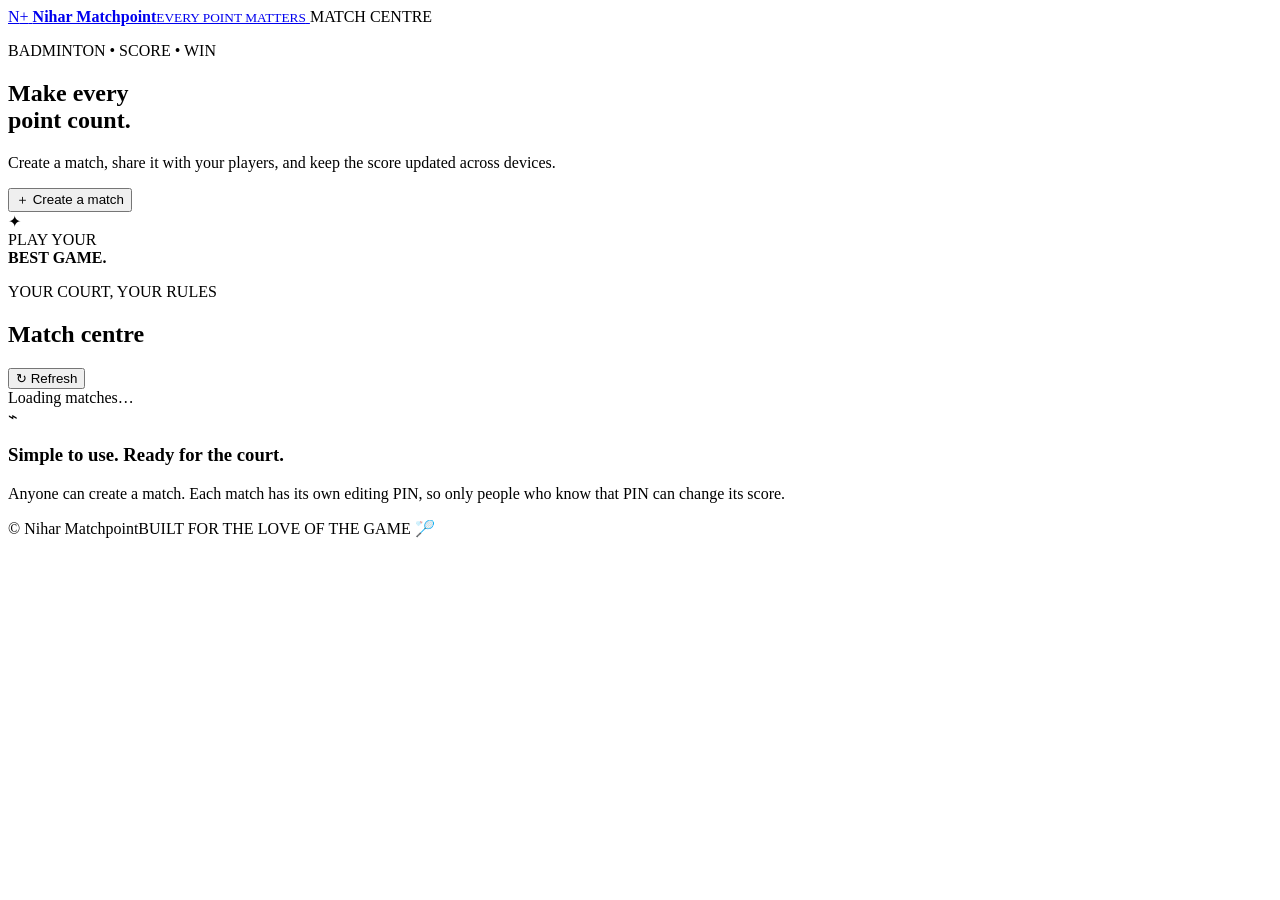
==== index.html @ f5f718df "Add files via upload" ====
<!doctype html>
<html lang="en">
<head>
  <meta charset="utf-8">
  <meta name="viewport" content="width=device-width, initial-scale=1">
  <meta name="theme-color" content="#101820">
  <meta name="description" content="Nihar Matchpoint — a simple badminton scoreboard for every match.">
  <title>Nihar Matchpoint | Badminton Scoreboard</title>
  <link rel="stylesheet" href="styles.css">
</head>
<body>
  <header class="topbar">
    <a class="brand" href="#" aria-label="Nihar Matchpoint home">
      <span class="brand-mark">N<span>+</span></span>
      <span><strong>Nihar Matchpoint</strong><small>EVERY POINT MATTERS</small></span>
    </a>
    <span class="live-pill"><i></i> MATCH CENTRE</span>
  </header>

  <main class="shell">
    <section class="hero">
      <div class="hero-copy">
        <p class="eyebrow">BADMINTON • SCORE • WIN</p>
        <h1>Make every<br><span>point count.</span></h1>
        <p class="hero-sub">Create a match, share it with your players, and keep the score updated across devices.</p>
        <button class="primary-btn" id="open-create">＋ Create a match</button>
      </div>
      <div class="hero-art" aria-hidden="true">
        <div class="court-lines"></div>
        <div class="shuttle">✦</div>
        <div class="art-caption">PLAY YOUR<br><b>BEST GAME.</b></div>
      </div>
    </section>

    <section class="section-heading">
      <div><p class="eyebrow">YOUR COURT, YOUR RULES</p><h2>Match centre</h2></div>
      <button class="secondary-btn" id="refresh-btn">↻ Refresh</button>
    </section>

    <div id="notice" class="notice hidden" role="status"></div>
    <section id="matches" class="matches-grid" aria-live="polite">
      <div class="loading-card"><span class="spinner"></span> Loading matches…</div>
    </section>

    <section class="how-panel">
      <div class="how-icon">⌁</div>
      <div><h3>Simple to use. Ready for the court.</h3><p>Anyone can create a match. Each match has its own editing PIN, so only people who know that PIN can change its score.</p></div>
    </section>
  </main>

  <footer><span>© <span id="year"></span> Nihar Matchpoint</span><span>BUILT FOR THE LOVE OF THE GAME 🏸</span></footer>

  <dialog id="create-dialog" class="dialog">
    <form id="create-form" class="dialog-content">
      <button type="button" class="dialog-close" data-close="create-dialog" aria-label="Close">×</button>
      <p class="eyebrow">NEW MATCH</p><h2>Set up your game</h2>
      <label>Match type
        <select id="match-type"><option value="singles">Singles</option><option value="doubles">Doubles</option></select>
      </label>
      <div class="form-grid">
        <label id="label-a">Player / Team A<input id="name-a" maxlength="50" placeholder="e.g. Nihar" required></label>
        <label id="label-b">Player / Team B<input id="name-b" maxlength="50" placeholder="e.g. Arjun" required></label>
      </div>
      <div class="form-grid">
        <label>Points to win a game<input id="points" type="number" min="1" max="99" value="21" required></label>
        <label>Games per match<select id="best-of"><option value="1">Best of 1</option><option value="3" selected>Best of 3</option><option value="5">Best of 5</option></select></label>
      </div>
      <label>Editing PIN <input id="create-pin" type="password" inputmode="numeric" minlength="4" maxlength="12" placeholder="Choose 4–12 digits" required></label>
      <p class="field-note">Share this PIN only with people who should be able to edit the score. The PIN cannot be recovered.</p>
      <button class="primary-btn full-btn" type="submit">Create match →</button>
      <p class="form-error" id="create-error"></p>
    </form>
  </dialog>

  <dialog id="match-dialog" class="dialog match-dialog">
    <div class="dialog-content match-content">
      <button type="button" class="dialog-close" data-close="match-dialog" aria-label="Close">×</button>
      <p class="eyebrow" id="match-kicker">MATCH SCOREBOARD</p>
      <h2 id="match-title">Match</h2>
      <div id="match-status" class="match-status">IN PROGRESS</div>
      <div class="scoreboard">
        <div class="score-side"><span class="team-label">SIDE A</span><h3 id="score-name-a">Player A</h3><strong id="score-a">0</strong><div class="score-actions"><button data-score="a" data-delta="-1" aria-label="Subtract one point from A">−</button><button data-score="a" data-delta="1" aria-label="Add one point to A">+</button></div></div>
        <div class="score-divider"><span>VS</span><i></i><small id="game-label">GAME 1</small></div>
        <div class="score-side"><span class="team-label">SIDE B</span><h3 id="score-name-b">Player B</h3><strong id="score-b">0</strong><div class="score-actions"><button data-score="b" data-delta="-1" aria-label="Subtract one point from B">−</button><button data-score="b" data-delta="1" aria-label="Add one point to B">+</button></div></div>
      </div>
      <div id="game-history" class="game-history"></div>
      <div id="winner-banner" class="winner-banner hidden"></div>
      <div class="match-controls">
        <button class="secondary-btn" id="edit-score-btn">🔐 Edit score</button>
        <button class="secondary-btn" id="next-game-btn">Next game ↗</button>
      </div>
      <p class="field-note">Scores refresh automatically while this match is open.</p>
      <p class="form-error" id="match-error"></p>
    </div>
  </dialog>

  <dialog id="pin-dialog" class="dialog pin-dialog">
    <form id="pin-form" class="dialog-content">
      <button type="button" class="dialog-close" data-close="pin-dialog" aria-label="Close">×</button>
      <p class="eyebrow">EDIT PERMISSION</p><h2>Enter match PIN</h2>
      <p class="muted">Enter the PIN set when this match was created to enable score changes.</p>
      <label>Editing PIN<input id="edit-pin" type="password" inputmode="numeric" minlength="4" maxlength="12" required placeholder="Match PIN"></label>
      <button class="primary-btn full-btn" type="submit">Unlock score editing</button>
      <p class="form-error" id="pin-error"></p>
    </form>
  </dialog>

  <script src="config.js"></script>
  <script src="app.js"></script>
</body>
</html>
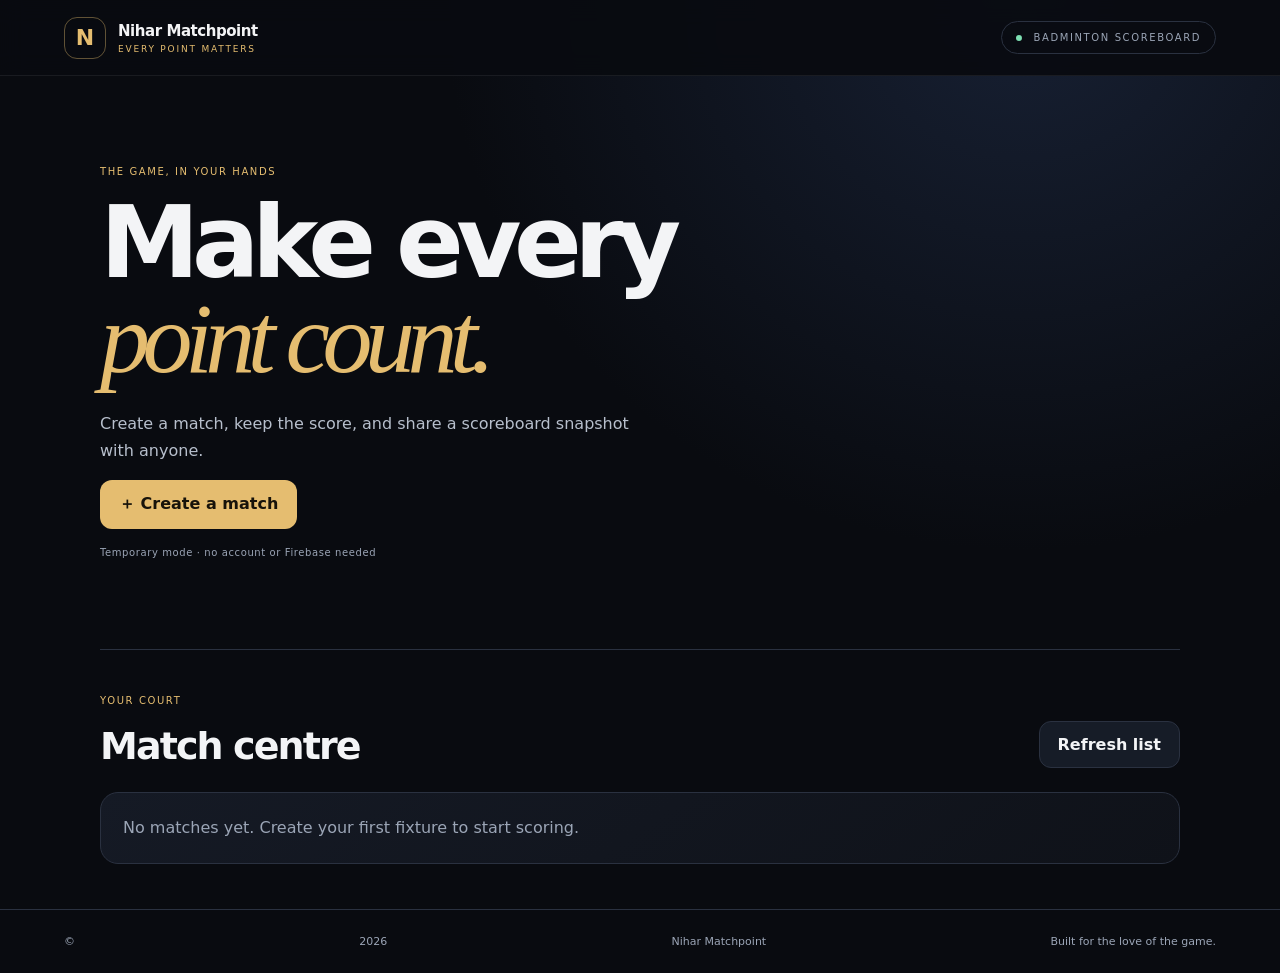
==== commit e6f163b2: "Add files via upload" ====
--- a/index.html
+++ b/index.html
@@ -1,111 +1,15 @@
 <!doctype html>
-<html lang="en">
-<head>
-  <meta charset="utf-8">
-  <meta name="viewport" content="width=device-width, initial-scale=1">
-  <meta name="theme-color" content="#101820">
-  <meta name="description" content="Nihar Matchpoint — a simple badminton scoreboard for every match.">
-  <title>Nihar Matchpoint | Badminton Scoreboard</title>
-  <link rel="stylesheet" href="styles.css">
-</head>
+<html lang="en"><head><meta charset="utf-8"><meta name="viewport" content="width=device-width,initial-scale=1"><meta name="theme-color" content="#090b10"><title>Nihar Matchpoint — Every Point Matters</title><link rel="stylesheet" href="styles.css"></head>
 <body>
-  <header class="topbar">
-    <a class="brand" href="#" aria-label="Nihar Matchpoint home">
-      <span class="brand-mark">N<span>+</span></span>
-      <span><strong>Nihar Matchpoint</strong><small>EVERY POINT MATTERS</small></span>
-    </a>
-    <span class="live-pill"><i></i> MATCH CENTRE</span>
-  </header>
-
-  <main class="shell">
-    <section class="hero">
-      <div class="hero-copy">
-        <p class="eyebrow">BADMINTON • SCORE • WIN</p>
-        <h1>Make every<br><span>point count.</span></h1>
-        <p class="hero-sub">Create a match, share it with your players, and keep the score updated across devices.</p>
-        <button class="primary-btn" id="open-create">＋ Create a match</button>
-      </div>
-      <div class="hero-art" aria-hidden="true">
-        <div class="court-lines"></div>
-        <div class="shuttle">✦</div>
-        <div class="art-caption">PLAY YOUR<br><b>BEST GAME.</b></div>
-      </div>
-    </section>
-
-    <section class="section-heading">
-      <div><p class="eyebrow">YOUR COURT, YOUR RULES</p><h2>Match centre</h2></div>
-      <button class="secondary-btn" id="refresh-btn">↻ Refresh</button>
-    </section>
-
-    <div id="notice" class="notice hidden" role="status"></div>
-    <section id="matches" class="matches-grid" aria-live="polite">
-      <div class="loading-card"><span class="spinner"></span> Loading matches…</div>
-    </section>
-
-    <section class="how-panel">
-      <div class="how-icon">⌁</div>
-      <div><h3>Simple to use. Ready for the court.</h3><p>Anyone can create a match. Each match has its own editing PIN, so only people who know that PIN can change its score.</p></div>
-    </section>
-  </main>
-
-  <footer><span>© <span id="year"></span> Nihar Matchpoint</span><span>BUILT FOR THE LOVE OF THE GAME 🏸</span></footer>
-
-  <dialog id="create-dialog" class="dialog">
-    <form id="create-form" class="dialog-content">
-      <button type="button" class="dialog-close" data-close="create-dialog" aria-label="Close">×</button>
-      <p class="eyebrow">NEW MATCH</p><h2>Set up your game</h2>
-      <label>Match type
-        <select id="match-type"><option value="singles">Singles</option><option value="doubles">Doubles</option></select>
-      </label>
-      <div class="form-grid">
-        <label id="label-a">Player / Team A<input id="name-a" maxlength="50" placeholder="e.g. Nihar" required></label>
-        <label id="label-b">Player / Team B<input id="name-b" maxlength="50" placeholder="e.g. Arjun" required></label>
-      </div>
-      <div class="form-grid">
-        <label>Points to win a game<input id="points" type="number" min="1" max="99" value="21" required></label>
-        <label>Games per match<select id="best-of"><option value="1">Best of 1</option><option value="3" selected>Best of 3</option><option value="5">Best of 5</option></select></label>
-      </div>
-      <label>Editing PIN <input id="create-pin" type="password" inputmode="numeric" minlength="4" maxlength="12" placeholder="Choose 4–12 digits" required></label>
-      <p class="field-note">Share this PIN only with people who should be able to edit the score. The PIN cannot be recovered.</p>
-      <button class="primary-btn full-btn" type="submit">Create match →</button>
-      <p class="form-error" id="create-error"></p>
-    </form>
-  </dialog>
-
-  <dialog id="match-dialog" class="dialog match-dialog">
-    <div class="dialog-content match-content">
-      <button type="button" class="dialog-close" data-close="match-dialog" aria-label="Close">×</button>
-      <p class="eyebrow" id="match-kicker">MATCH SCOREBOARD</p>
-      <h2 id="match-title">Match</h2>
-      <div id="match-status" class="match-status">IN PROGRESS</div>
-      <div class="scoreboard">
-        <div class="score-side"><span class="team-label">SIDE A</span><h3 id="score-name-a">Player A</h3><strong id="score-a">0</strong><div class="score-actions"><button data-score="a" data-delta="-1" aria-label="Subtract one point from A">−</button><button data-score="a" data-delta="1" aria-label="Add one point to A">+</button></div></div>
-        <div class="score-divider"><span>VS</span><i></i><small id="game-label">GAME 1</small></div>
-        <div class="score-side"><span class="team-label">SIDE B</span><h3 id="score-name-b">Player B</h3><strong id="score-b">0</strong><div class="score-actions"><button data-score="b" data-delta="-1" aria-label="Subtract one point from B">−</button><button data-score="b" data-delta="1" aria-label="Add one point to B">+</button></div></div>
-      </div>
-      <div id="game-history" class="game-history"></div>
-      <div id="winner-banner" class="winner-banner hidden"></div>
-      <div class="match-controls">
-        <button class="secondary-btn" id="edit-score-btn">🔐 Edit score</button>
-        <button class="secondary-btn" id="next-game-btn">Next game ↗</button>
-      </div>
-      <p class="field-note">Scores refresh automatically while this match is open.</p>
-      <p class="form-error" id="match-error"></p>
-    </div>
-  </dialog>
-
-  <dialog id="pin-dialog" class="dialog pin-dialog">
-    <form id="pin-form" class="dialog-content">
-      <button type="button" class="dialog-close" data-close="pin-dialog" aria-label="Close">×</button>
-      <p class="eyebrow">EDIT PERMISSION</p><h2>Enter match PIN</h2>
-      <p class="muted">Enter the PIN set when this match was created to enable score changes.</p>
-      <label>Editing PIN<input id="edit-pin" type="password" inputmode="numeric" minlength="4" maxlength="12" required placeholder="Match PIN"></label>
-      <button class="primary-btn full-btn" type="submit">Unlock score editing</button>
-      <p class="form-error" id="pin-error"></p>
-    </form>
-  </dialog>
-
-  <script src="config.js"></script>
-  <script src="app.js"></script>
-</body>
-</html>
+<header class="topbar"><a class="brand" href="#"><span class="mark">N</span><span><strong>Nihar Matchpoint</strong><small>EVERY POINT MATTERS</small></span></a><span class="pill"><i></i> BADMINTON SCOREBOARD</span></header>
+<main class="shell"><section class="hero"><p class="eyebrow">THE GAME, IN YOUR HANDS</p><h1>Make every<br><em>point count.</em></h1><p class="intro">Create a match, keep the score, and share a scoreboard snapshot with anyone.</p><button class="primary" id="createBtn">＋ Create a match</button><p class="note">Temporary mode · no account or Firebase needed</p></section>
+<section class="section"><div class="section-head"><div><p class="eyebrow">YOUR COURT</p><h2>Match centre</h2></div><button class="secondary" id="refreshBtn">Refresh list</button></div><div id="matches" class="matches"></div></section>
+<section class="section shared hidden" id="sharedSection"><div class="section-head"><div><p class="eyebrow">SHARED VIEW</p><h2>Scoreboard snapshot</h2></div></div><div id="sharedBoard"></div><p class="note">This is a snapshot from the shared link. Changes made by another person won't sync back to the original match.</p></section></main>
+<footer>© <span id="year"></span> Nihar Matchpoint <span>Built for the love of the game.</span></footer>
+<dialog id="createDialog"><form id="createForm" class="dialog-card"><button type="button" class="x" data-close="createDialog" aria-label="Close">×</button><p class="eyebrow">NEW FIXTURE</p><h2>Create a match</h2>
+<label>Match type<select id="matchType"><option value="singles">Singles</option><option value="doubles">Doubles</option></select></label>
+<label>Player / Team A<input id="nameA" required maxlength="60" placeholder="e.g. Nihar / Arjun"></label><label>Player / Team B<input id="nameB" required maxlength="60" placeholder="e.g. Kiran / Rahul"></label>
+<div class="two"><label>Points per game<select id="points"><option>11</option><option>15</option><option selected>21</option><option>25</option><option>30</option></select></label><label>Best of<select id="bestOf"><option value="1">1 game</option><option value="3" selected>3 games</option><option value="5">5 games</option></select></label></div>
+<label>Editing PIN (4–12 digits)<input id="pin" required inputmode="numeric" pattern="[0-9]{4,12}" minlength="4" maxlength="12" placeholder="Choose a PIN"></label><p class="note">PIN is only stored on this device in temporary mode. Do not reuse an important password.</p><p id="formError" class="error"></p><button class="primary full" type="submit">Create scoreboard</button></form></dialog>
+<dialog id="matchDialog"><div class="dialog-card match-dialog"><button type="button" class="x" data-close="matchDialog" aria-label="Close">×</button><p class="eyebrow" id="matchKicker">MATCH SCOREBOARD</p><h2 id="matchTitle">Player A vs Player B</h2><div id="matchBoard"></div><div class="actions"><button class="secondary" id="editBtn">🔐 Unlock editing</button><button class="secondary" id="shareBtn">↗ Share snapshot</button></div><p id="matchMessage" class="note"></p></div></dialog>
+<script src="app.js"></script></body></html>
--- a/styles.css
+++ b/styles.css
@@ -0,0 +1 @@
+:root{--bg:#090b10;--panel:#11151e;--panel2:#161c27;--line:#2a3140;--text:#f3f4f6;--muted:#9ba5b6;--gold:#e5bd70;--green:#7ee0b3}*{box-sizing:border-box}body{margin:0;background:radial-gradient(ellipse at 80% 0%,#172033 0,transparent 40%),var(--bg);color:var(--text);font-family:Inter,system-ui,-apple-system,Segoe UI,sans-serif}button,input,select{font:inherit}button{cursor:pointer}.topbar{height:76px;padding:0 max(5vw,20px);display:flex;align-items:center;justify-content:space-between;border-bottom:1px solid #ffffff12;position:sticky;top:0;background:#090b10ef;backdrop-filter:blur(12px);z-index:2}.brand{display:flex;align-items:center;gap:12px;color:inherit;text-decoration:none}.mark{width:42px;height:42px;border:1px solid #e5bd7066;border-radius:13px;display:grid;place-items:center;color:var(--gold);font-weight:900;font-size:22px}.brand strong{display:block;font-size:15px;letter-spacing:-.03em}.brand small{display:block;color:var(--gold);font-size:9px;letter-spacing:.2em;margin-top:4px}.pill,.eyebrow,.note{font-size:10px;letter-spacing:.16em;text-transform:uppercase;color:var(--muted)}.pill{border:1px solid var(--line);border-radius:99px;padding:10px 14px}.pill i{display:inline-block;width:6px;height:6px;background:var(--green);border-radius:50%;margin-right:7px}.shell{width:min(1080px,90vw);margin:auto}.hero{padding:90px 0 78px;border-bottom:1px solid var(--line)}.eyebrow{color:var(--gold);margin:0 0 18px}.hero h1{font-size:clamp(48px,9vw,100px);line-height:.95;letter-spacing:-.075em;margin:0 0 24px}.hero h1 em{font-family:Georgia,serif;color:var(--gold);font-weight:400}.intro{max-width:530px;color:#b7bfcc;line-height:1.7;font-size:16px}.primary,.secondary{border-radius:12px;padding:13px 18px;border:1px solid transparent;font-weight:700}.primary{background:var(--gold);color:#17130a}.primary:hover{filter:brightness(1.08)}.secondary{background:var(--panel2);color:var(--text);border-color:var(--line)}.note{font-size:10px;line-height:1.7;letter-spacing:.06em;text-transform:none}.hero .note{margin-top:15px}.section{padding:45px 0}.section-head{display:flex;align-items:end;justify-content:space-between;gap:18px;margin-bottom:24px}.section h2,.dialog-card h2{margin:0;font-size:clamp(26px,4vw,38px);letter-spacing:-.05em}.matches{display:grid;grid-template-columns:repeat(auto-fit,minmax(min(100%,310px),1fr));gap:16px}.empty,.match-card{border:1px solid var(--line);background:linear-gradient(145deg,#151a25,#0f1219);border-radius:18px;padding:22px}.empty{color:var(--muted);line-height:1.6}.match-card .cardtop{display:flex;justify-content:space-between;gap:8px;align-items:center}.badge{font-size:9px;letter-spacing:.12em;color:var(--green);border:1px solid #7ee0b344;padding:6px 8px;border-radius:99px}.badge.done{color:var(--gold);border-color:#e5bd7044}.meta{font-size:10px;color:var(--muted)}.teams{display:grid;grid-template-columns:1fr auto 1fr;gap:10px;align-items:center;margin:28px 0}.team:last-child{text-align:right}.team strong{display:block;overflow-wrap:anywhere;font-size:14px}.team small{display:block;color:var(--muted);font-size:10px;margin-top:6px}.score{font-size:48px;font-weight:800;letter-spacing:-.06em;margin-top:6px}.vs{color:var(--muted);font-size:10px}.cardbottom{border-top:1px solid var(--line);padding-top:14px;display:flex;align-items:center;justify-content:space-between;gap:12px}.cardbottom small{color:var(--muted);font-size:10px}.open{border:0;background:none;color:var(--gold);font-weight:700;font-size:12px}.hidden{display:none!important}footer{border-top:1px solid var(--line);padding:25px 5vw;display:flex;justify-content:space-between;gap:10px;color:var(--muted);font-size:11px}dialog{background:transparent;border:0;padding:12px;width:min(560px,100%);max-width:100%;max-height:95vh}dialog::backdrop{background:#02040ad9;backdrop-filter:blur(5px)}.dialog-card{position:relative;background:var(--panel);border:1px solid var(--line);border-radius:22px;padding:28px;max-height:90vh;overflow:auto}.x{position:absolute;right:17px;top:13px;background:transparent;border:0;color:var(--muted);font-size:28px}.dialog-card h2{margin-bottom:24px}.dialog-card label{display:block;font-size:12px;color:#c4cad5;margin:14px 0}.dialog-card input,.dialog-card select{display:block;width:100%;margin-top:7px;background:#090c12;color:var(--text);border:1px solid var(--line);border-radius:10px;padding:12px;outline:none}.dialog-card input:focus,.dialog-card select:focus{border-color:var(--gold)}.two{display:grid;grid-template-columns:1fr 1fr;gap:12px}.full{width:100%}.error{color:#ff9292;font-size:12px}.board{background:#090c12;border:1px solid var(--line);border-radius:16px;padding:20px;margin:20px 0}.boardtop{display:flex;justify-content:space-between;gap:10px;color:var(--muted);font-size:10px;text-transform:uppercase;letter-spacing:.1em}.scoregrid{display:grid;grid-template-columns:1fr 1fr;gap:12px;margin:22px 0}.scorebox{background:var(--panel2);border:1px solid var(--line);border-radius:14px;padding:15px;text-align:center;min-width:0}.scorebox strong{display:block;min-height:36px;overflow-wrap:anywhere;font-size:13px}.bigscore{font-size:62px;font-weight:800;letter-spacing:-.07em;margin:5px}.scorecontrols{display:flex;justify-content:center;gap:8px}.scorecontrols button{border:1px solid var(--line);background:#242c39;color:var(--text);border-radius:9px;min-width:42px;padding:8px;font-weight:800}.scorecontrols button:disabled{opacity:.35;cursor:not-allowed}.history{display:flex;flex-wrap:wrap;gap:8px}.chip{background:var(--panel2);border:1px solid var(--line);border-radius:9px;padding:8px 10px;font-size:11px;color:var(--muted)}.chip b{color:var(--text);margin-left:6px}.winner{color:var(--gold);text-align:center;font-weight:800;margin:16px 0}.actions{display:flex;gap:10px;flex-wrap:wrap}.actions button{flex:1}.shared{border-top:1px solid var(--line)}@media(max-width:600px){.pill{font-size:8px;padding:8px}.topbar{padding:0 16px}.hero{padding:65px 0}.section-head{align-items:start;flex-direction:column}.dialog-card{padding:24px 18px}footer{flex-direction:column}.score{font-size:40px}}
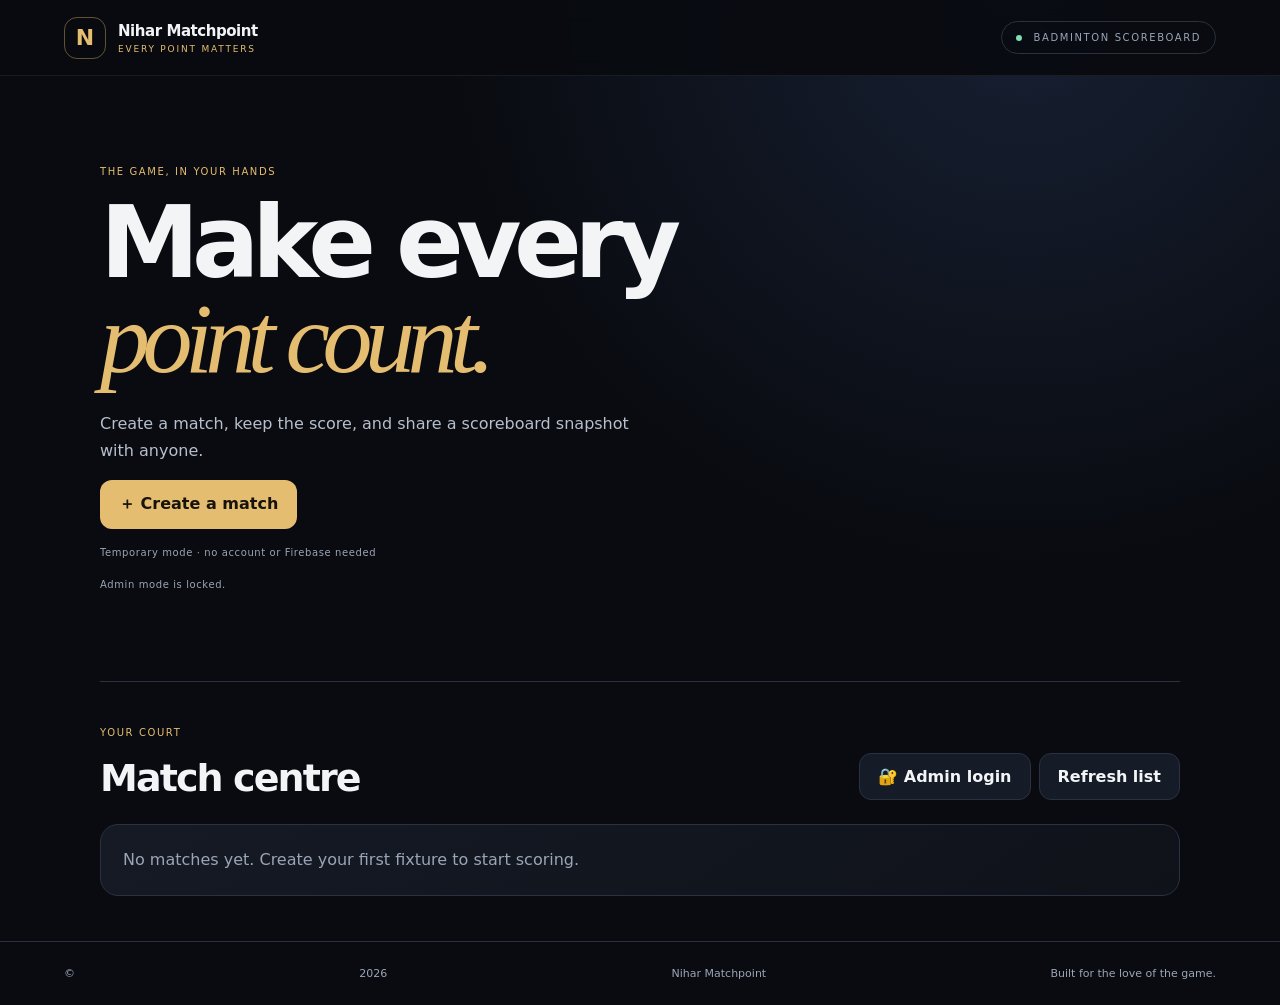
==== commit ba9879ca: "Add files via upload" ====
--- a/index.html
+++ b/index.html
@@ -2,8 +2,8 @@
 <html lang="en"><head><meta charset="utf-8"><meta name="viewport" content="width=device-width,initial-scale=1"><meta name="theme-color" content="#090b10"><title>Nihar Matchpoint — Every Point Matters</title><link rel="stylesheet" href="styles.css"></head>
 <body>
 <header class="topbar"><a class="brand" href="#"><span class="mark">N</span><span><strong>Nihar Matchpoint</strong><small>EVERY POINT MATTERS</small></span></a><span class="pill"><i></i> BADMINTON SCOREBOARD</span></header>
-<main class="shell"><section class="hero"><p class="eyebrow">THE GAME, IN YOUR HANDS</p><h1>Make every<br><em>point count.</em></h1><p class="intro">Create a match, keep the score, and share a scoreboard snapshot with anyone.</p><button class="primary" id="createBtn">＋ Create a match</button><p class="note">Temporary mode · no account or Firebase needed</p></section>
-<section class="section"><div class="section-head"><div><p class="eyebrow">YOUR COURT</p><h2>Match centre</h2></div><button class="secondary" id="refreshBtn">Refresh list</button></div><div id="matches" class="matches"></div></section>
+<main class="shell"><section class="hero"><p class="eyebrow">THE GAME, IN YOUR HANDS</p><h1>Make every<br><em>point count.</em></h1><p class="intro">Create a match, keep the score, and share a scoreboard snapshot with anyone.</p><button class="primary" id="createBtn">＋ Create a match</button><p class="note">Temporary mode · no account or Firebase needed</p><p id="adminStatus" class="note" aria-live="polite">Admin mode is locked.</p></section>
+<section class="section"><div class="section-head"><div><p class="eyebrow">YOUR COURT</p><h2>Match centre</h2></div><div class="head-actions"><button class="secondary" id="adminBtn">🔐 Admin login</button><button class="secondary" id="refreshBtn">Refresh list</button></div></div><div id="matches" class="matches"></div></section>
 <section class="section shared hidden" id="sharedSection"><div class="section-head"><div><p class="eyebrow">SHARED VIEW</p><h2>Scoreboard snapshot</h2></div></div><div id="sharedBoard"></div><p class="note">This is a snapshot from the shared link. Changes made by another person won't sync back to the original match.</p></section></main>
 <footer>© <span id="year"></span> Nihar Matchpoint <span>Built for the love of the game.</span></footer>
 <dialog id="createDialog"><form id="createForm" class="dialog-card"><button type="button" class="x" data-close="createDialog" aria-label="Close">×</button><p class="eyebrow">NEW FIXTURE</p><h2>Create a match</h2>
--- a/styles.css
+++ b/styles.css
@@ -1 +1,19 @@
-:root{--bg:#090b10;--panel:#11151e;--panel2:#161c27;--line:#2a3140;--text:#f3f4f6;--muted:#9ba5b6;--gold:#e5bd70;--green:#7ee0b3}*{box-sizing:border-box}body{margin:0;background:radial-gradient(ellipse at 80% 0%,#172033 0,transparent 40%),var(--bg);color:var(--text);font-family:Inter,system-ui,-apple-system,Segoe UI,sans-serif}button,input,select{font:inherit}button{cursor:pointer}.topbar{height:76px;padding:0 max(5vw,20px);display:flex;align-items:center;justify-content:space-between;border-bottom:1px solid #ffffff12;position:sticky;top:0;background:#090b10ef;backdrop-filter:blur(12px);z-index:2}.brand{display:flex;align-items:center;gap:12px;color:inherit;text-decoration:none}.mark{width:42px;height:42px;border:1px solid #e5bd7066;border-radius:13px;display:grid;place-items:center;color:var(--gold);font-weight:900;font-size:22px}.brand strong{display:block;font-size:15px;letter-spacing:-.03em}.brand small{display:block;color:var(--gold);font-size:9px;letter-spacing:.2em;margin-top:4px}.pill,.eyebrow,.note{font-size:10px;letter-spacing:.16em;text-transform:uppercase;color:var(--muted)}.pill{border:1px solid var(--line);border-radius:99px;padding:10px 14px}.pill i{display:inline-block;width:6px;height:6px;background:var(--green);border-radius:50%;margin-right:7px}.shell{width:min(1080px,90vw);margin:auto}.hero{padding:90px 0 78px;border-bottom:1px solid var(--line)}.eyebrow{color:var(--gold);margin:0 0 18px}.hero h1{font-size:clamp(48px,9vw,100px);line-height:.95;letter-spacing:-.075em;margin:0 0 24px}.hero h1 em{font-family:Georgia,serif;color:var(--gold);font-weight:400}.intro{max-width:530px;color:#b7bfcc;line-height:1.7;font-size:16px}.primary,.secondary{border-radius:12px;padding:13px 18px;border:1px solid transparent;font-weight:700}.primary{background:var(--gold);color:#17130a}.primary:hover{filter:brightness(1.08)}.secondary{background:var(--panel2);color:var(--text);border-color:var(--line)}.note{font-size:10px;line-height:1.7;letter-spacing:.06em;text-transform:none}.hero .note{margin-top:15px}.section{padding:45px 0}.section-head{display:flex;align-items:end;justify-content:space-between;gap:18px;margin-bottom:24px}.section h2,.dialog-card h2{margin:0;font-size:clamp(26px,4vw,38px);letter-spacing:-.05em}.matches{display:grid;grid-template-columns:repeat(auto-fit,minmax(min(100%,310px),1fr));gap:16px}.empty,.match-card{border:1px solid var(--line);background:linear-gradient(145deg,#151a25,#0f1219);border-radius:18px;padding:22px}.empty{color:var(--muted);line-height:1.6}.match-card .cardtop{display:flex;justify-content:space-between;gap:8px;align-items:center}.badge{font-size:9px;letter-spacing:.12em;color:var(--green);border:1px solid #7ee0b344;padding:6px 8px;border-radius:99px}.badge.done{color:var(--gold);border-color:#e5bd7044}.meta{font-size:10px;color:var(--muted)}.teams{display:grid;grid-template-columns:1fr auto 1fr;gap:10px;align-items:center;margin:28px 0}.team:last-child{text-align:right}.team strong{display:block;overflow-wrap:anywhere;font-size:14px}.team small{display:block;color:var(--muted);font-size:10px;margin-top:6px}.score{font-size:48px;font-weight:800;letter-spacing:-.06em;margin-top:6px}.vs{color:var(--muted);font-size:10px}.cardbottom{border-top:1px solid var(--line);padding-top:14px;display:flex;align-items:center;justify-content:space-between;gap:12px}.cardbottom small{color:var(--muted);font-size:10px}.open{border:0;background:none;color:var(--gold);font-weight:700;font-size:12px}.hidden{display:none!important}footer{border-top:1px solid var(--line);padding:25px 5vw;display:flex;justify-content:space-between;gap:10px;color:var(--muted);font-size:11px}dialog{background:transparent;border:0;padding:12px;width:min(560px,100%);max-width:100%;max-height:95vh}dialog::backdrop{background:#02040ad9;backdrop-filter:blur(5px)}.dialog-card{position:relative;background:var(--panel);border:1px solid var(--line);border-radius:22px;padding:28px;max-height:90vh;overflow:auto}.x{position:absolute;right:17px;top:13px;background:transparent;border:0;color:var(--muted);font-size:28px}.dialog-card h2{margin-bottom:24px}.dialog-card label{display:block;font-size:12px;color:#c4cad5;margin:14px 0}.dialog-card input,.dialog-card select{display:block;width:100%;margin-top:7px;background:#090c12;color:var(--text);border:1px solid var(--line);border-radius:10px;padding:12px;outline:none}.dialog-card input:focus,.dialog-card select:focus{border-color:var(--gold)}.two{display:grid;grid-template-columns:1fr 1fr;gap:12px}.full{width:100%}.error{color:#ff9292;font-size:12px}.board{background:#090c12;border:1px solid var(--line);border-radius:16px;padding:20px;margin:20px 0}.boardtop{display:flex;justify-content:space-between;gap:10px;color:var(--muted);font-size:10px;text-transform:uppercase;letter-spacing:.1em}.scoregrid{display:grid;grid-template-columns:1fr 1fr;gap:12px;margin:22px 0}.scorebox{background:var(--panel2);border:1px solid var(--line);border-radius:14px;padding:15px;text-align:center;min-width:0}.scorebox strong{display:block;min-height:36px;overflow-wrap:anywhere;font-size:13px}.bigscore{font-size:62px;font-weight:800;letter-spacing:-.07em;margin:5px}.scorecontrols{display:flex;justify-content:center;gap:8px}.scorecontrols button{border:1px solid var(--line);background:#242c39;color:var(--text);border-radius:9px;min-width:42px;padding:8px;font-weight:800}.scorecontrols button:disabled{opacity:.35;cursor:not-allowed}.history{display:flex;flex-wrap:wrap;gap:8px}.chip{background:var(--panel2);border:1px solid var(--line);border-radius:9px;padding:8px 10px;font-size:11px;color:var(--muted)}.chip b{color:var(--text);margin-left:6px}.winner{color:var(--gold);text-align:center;font-weight:800;margin:16px 0}.actions{display:flex;gap:10px;flex-wrap:wrap}.actions button{flex:1}.shared{border-top:1px solid var(--line)}@media(max-width:600px){.pill{font-size:8px;padding:8px}.topbar{padding:0 16px}.hero{padding:65px 0}.section-head{align-items:start;flex-direction:column}.dialog-card{padding:24px 18px}footer{flex-direction:column}.score{font-size:40px}}+:root{--bg:#090b10;--panel:#11151e;--panel2:#161c27;--line:#2a3140;--text:#f3f4f6;--muted:#9ba5b6;--gold:#e5bd70;--green:#7ee0b3}*{box-sizing:border-box}body{margin:0;background:radial-gradient(ellipse at 80% 0%,#172033 0,transparent 40%),var(--bg);color:var(--text);font-family:Inter,system-ui,-apple-system,Segoe UI,sans-serif}button,input,select{font:inherit}button{cursor:pointer}.topbar{height:76px;padding:0 max(5vw,20px);display:flex;align-items:center;justify-content:space-between;border-bottom:1px solid #ffffff12;position:sticky;top:0;background:#090b10ef;backdrop-filter:blur(12px);z-index:2}.brand{display:flex;align-items:center;gap:12px;color:inherit;text-decoration:none}.mark{width:42px;height:42px;border:1px solid #e5bd7066;border-radius:13px;display:grid;place-items:center;color:var(--gold);font-weight:900;font-size:22px}.brand strong{display:block;font-size:15px;letter-spacing:-.03em}.brand small{display:block;color:var(--gold);font-size:9px;letter-spacing:.2em;margin-top:4px}.pill,.eyebrow,.note{font-size:10px;letter-spacing:.16em;text-transform:uppercase;color:var(--muted)}.pill{border:1px solid var(--line);border-radius:99px;padding:10px 14px}.pill i{display:inline-block;width:6px;height:6px;background:var(--green);border-radius:50%;margin-right:7px}.shell{width:min(1080px,90vw);margin:auto}.hero{padding:90px 0 78px;border-bottom:1px solid var(--line)}.eyebrow{color:var(--gold);margin:0 0 18px}.hero h1{font-size:clamp(48px,9vw,100px);line-height:.95;letter-spacing:-.075em;margin:0 0 24px}.hero h1 em{font-family:Georgia,serif;color:var(--gold);font-weight:400}.intro{max-width:530px;color:#b7bfcc;line-height:1.7;font-size:16px}.primary,.secondary{border-radius:12px;padding:13px 18px;border:1px solid transparent;font-weight:700}.primary{background:var(--gold);color:#17130a}.primary:hover{filter:brightness(1.08)}.secondary{background:var(--panel2);color:var(--text);border-color:var(--line)}.note{font-size:10px;line-height:1.7;letter-spacing:.06em;text-transform:none}.hero .note{margin-top:15px}.section{padding:45px 0}.section-head{display:flex;align-items:end;justify-content:space-between;gap:18px;margin-bottom:24px}.section h2,.dialog-card h2{margin:0;font-size:clamp(26px,4vw,38px);letter-spacing:-.05em}.matches{display:grid;grid-template-columns:repeat(auto-fit,minmax(min(100%,310px),1fr));gap:16px}.empty,.match-card{border:1px solid var(--line);background:linear-gradient(145deg,#151a25,#0f1219);border-radius:18px;padding:22px}.empty{color:var(--muted);line-height:1.6}.match-card .cardtop{display:flex;justify-content:space-between;gap:8px;align-items:center}.badge{font-size:9px;letter-spacing:.12em;color:var(--green);border:1px solid #7ee0b344;padding:6px 8px;border-radius:99px}.badge.done{color:var(--gold);border-color:#e5bd7044}.meta{font-size:10px;color:var(--muted)}.teams{display:grid;grid-template-columns:1fr auto 1fr;gap:10px;align-items:center;margin:28px 0}.team:last-child{text-align:right}.team strong{display:block;overflow-wrap:anywhere;font-size:14px}.team small{display:block;color:var(--muted);font-size:10px;margin-top:6px}.score{font-size:48px;font-weight:800;letter-spacing:-.06em;margin-top:6px}.vs{color:var(--muted);font-size:10px}.cardbottom{border-top:1px solid var(--line);padding-top:14px;display:flex;align-items:center;justify-content:space-between;gap:12px}.cardbottom small{color:var(--muted);font-size:10px}.open{border:0;background:none;color:var(--gold);font-weight:700;font-size:12px}.hidden{display:none!important}footer{border-top:1px solid var(--line);padding:25px 5vw;display:flex;justify-content:space-between;gap:10px;color:var(--muted);font-size:11px}dialog{background:transparent;border:0;padding:12px;width:min(560px,100%);max-width:100%;max-height:95vh}dialog::backdrop{background:#02040ad9;backdrop-filter:blur(5px)}.dialog-card{position:relative;background:var(--panel);border:1px solid var(--line);border-radius:22px;padding:28px;max-height:90vh;overflow:auto}.x{position:absolute;right:17px;top:13px;background:transparent;border:0;color:var(--muted);font-size:28px}.dialog-card h2{margin-bottom:24px}.dialog-card label{display:block;font-size:12px;color:#c4cad5;margin:14px 0}.dialog-card input,.dialog-card select{display:block;width:100%;margin-top:7px;background:#090c12;color:var(--text);border:1px solid var(--line);border-radius:10px;padding:12px;outline:none}.dialog-card input:focus,.dialog-card select:focus{border-color:var(--gold)}.two{display:grid;grid-template-columns:1fr 1fr;gap:12px}.full{width:100%}.error{color:#ff9292;font-size:12px}.board{background:#090c12;border:1px solid var(--line);border-radius:16px;padding:20px;margin:20px 0}.boardtop{display:flex;justify-content:space-between;gap:10px;color:var(--muted);font-size:10px;text-transform:uppercase;letter-spacing:.1em}.scoregrid{display:grid;grid-template-columns:1fr 1fr;gap:12px;margin:22px 0}.scorebox{background:var(--panel2);border:1px solid var(--line);border-radius:14px;padding:15px;text-align:center;min-width:0}.scorebox strong{display:block;min-height:36px;overflow-wrap:anywhere;font-size:13px}.bigscore{font-size:62px;font-weight:800;letter-spacing:-.07em;margin:5px}.scorecontrols{display:flex;justify-content:center;gap:8px}.scorecontrols button{border:1px solid var(--line);background:#242c39;color:var(--text);border-radius:9px;min-width:42px;padding:8px;font-weight:800}.scorecontrols button:disabled{opacity:.35;cursor:not-allowed}.history{display:flex;flex-wrap:wrap;gap:8px}.chip{background:var(--panel2);border:1px solid var(--line);border-radius:9px;padding:8px 10px;font-size:11px;color:var(--muted)}.chip b{color:var(--text);margin-left:6px}.winner{color:var(--gold);text-align:center;font-weight:800;margin:16px 0}.actions{display:flex;gap:10px;flex-wrap:wrap}.actions button{flex:1}.shared{border-top:1px solid var(--line)}@media(max-width:600px){.pill{font-size:8px;padding:8px}.topbar{padding:0 16px}.hero{padding:65px 0}.section-head{align-items:start;flex-direction:column}.dialog-card{padding:24px 18px}footer{flex-direction:column}.score{font-size:40px}}
+
+/* High-visibility scorecard update */
+.dialog-card{color:#f8fafc!important;background:#101827!important}
+.dialog-card h2,.dialog-card h3,.dialog-card p,.dialog-card label{color:#f8fafc}
+.board{background:#070d18!important;border:2px solid #46536a!important}
+.boardtop{color:#d4deef!important;font-size:12px!important}
+.scorebox{background:#172338!important;border:2px solid #4b5f7d!important;box-shadow:0 4px 14px #0005}
+.scorebox strong{color:#ffffff!important;font-size:15px!important;font-weight:800!important;line-height:1.3}
+.bigscore{color:#ffffff!important;font-size:clamp(58px,12vw,76px)!important;font-weight:900!important;text-shadow:0 2px 12px #0008}
+.scorebox:first-child{border-color:#16b8e8!important;background:linear-gradient(145deg,#12384a,#172338)!important}
+.scorebox:last-child{border-color:#ff9d45!important;background:linear-gradient(145deg,#4a2b18,#172338)!important}
+.scorecontrols button{background:#26364e!important;border:1px solid #8193ad!important;color:#ffffff!important;font-size:20px!important;min-width:46px!important;min-height:44px!important}
+.winner{color:#ffcf5c!important;font-size:clamp(17px,4vw,23px)!important;line-height:1.4}
+.chip{background:#1b2a40!important;border:1px solid #536780!important;color:#e2eaf5!important}
+.chip b{color:#ffffff!important}
+.x{color:#e5edf8!important}
+@media(max-width:600px){.dialog-card{padding:24px 18px}.scorebox{padding:14px 8px}.bigscore{font-size:clamp(54px,13vw,68px)!important}}
+.head-actions,.card-actions{display:flex;gap:8px;align-items:center;flex-wrap:wrap}.danger{border:1px solid #f87171;color:#fecaca;background:#35151a;border-radius:10px;padding:10px 12px;font-weight:700}.danger:hover{background:#521b23}.card-actions{justify-content:flex-end}
